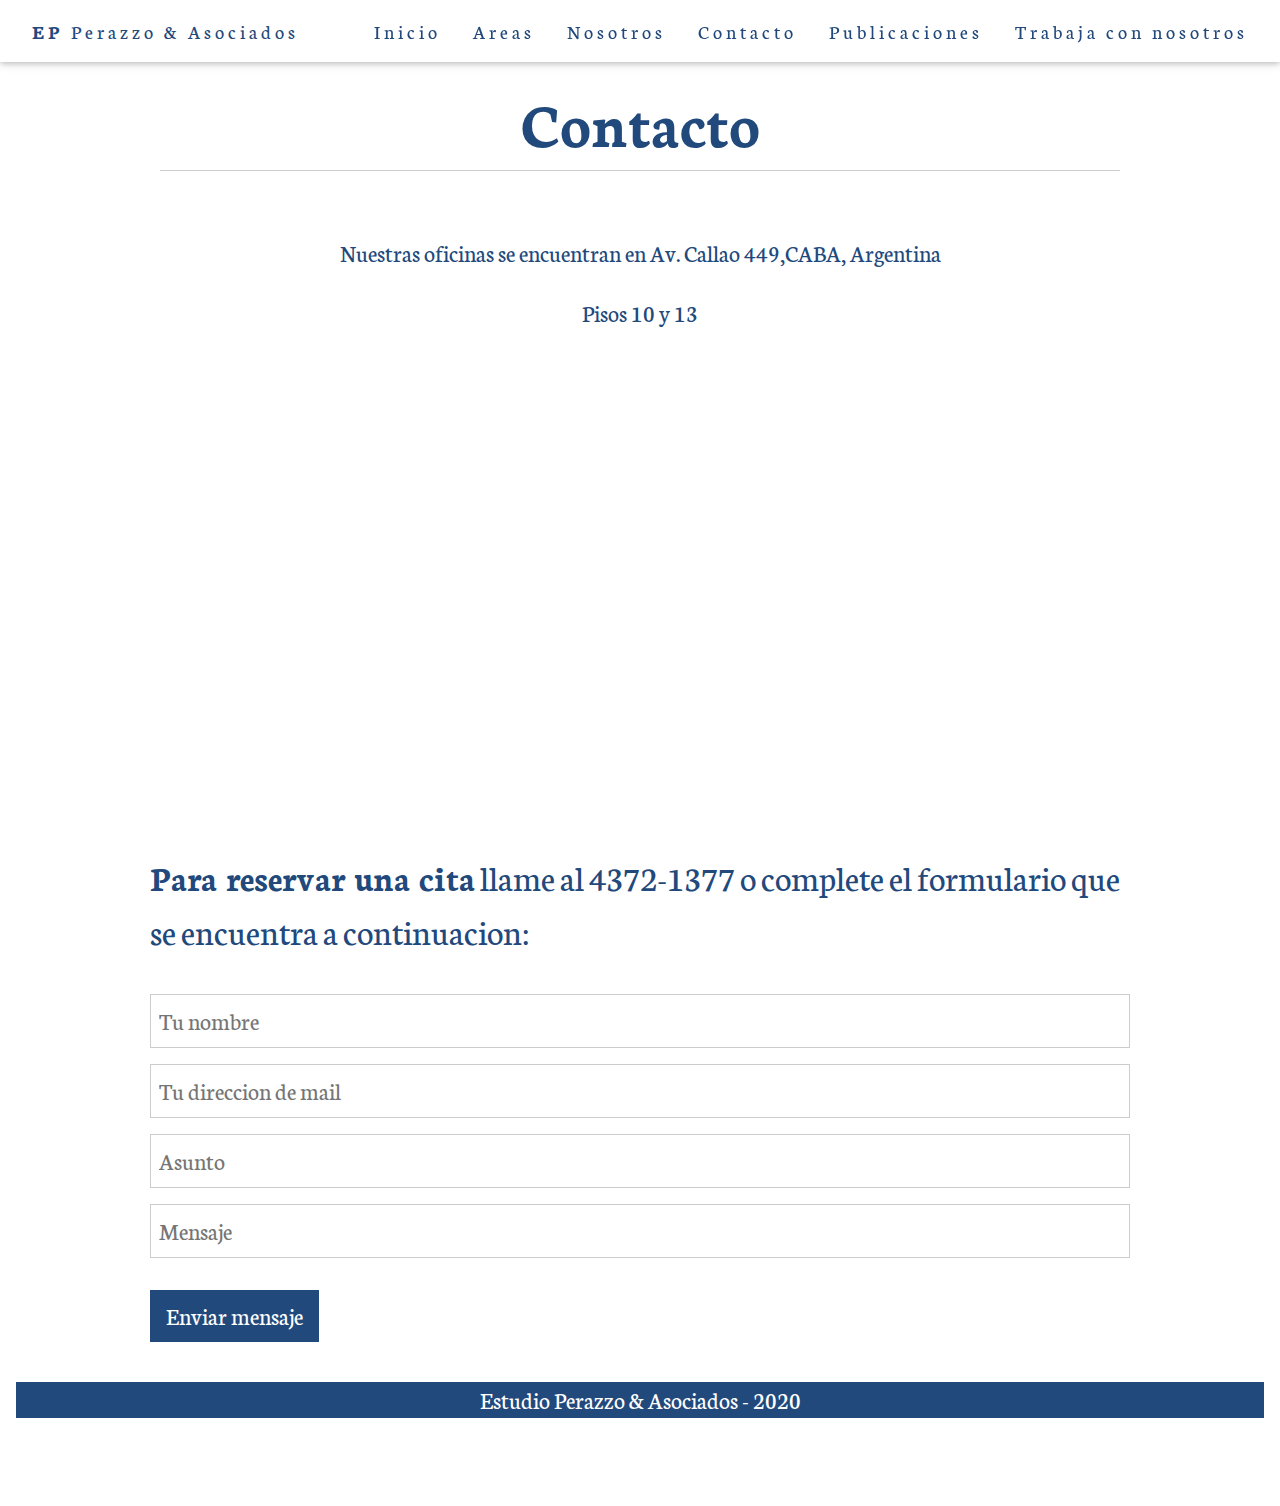
==== CONTACTO.html @ 51a2789c "nuevo archivo" ====
<!DOCTYPE html>
<html>
<title>Estudio Perazzo & Asoaciados - Contacto</title>
<meta charset="UTF-8">
<meta name="viewport" content="width=device-width, initial-scale=1">
<link rel="stylesheet" href="style.css">
<link href='https://fonts.googleapis.com/css?family=Mulish' rel='stylesheet'>
<link href='https://fonts.googleapis.com/css?family=Neuton' rel='stylesheet'>

<!-- Navbar (sit on top) -->
<div class="w3-top">
  <div class="w3-bar w3-white w3-wide w3-padding w3-card">
    <a href="index.html"class="w3-bar-item w3-button"><b>EP</b> Perazzo & Asociados</a>
    <!-- Float links to the right. Hide them on small screens -->
    <div class="w3-right w3-hide-small">
      <a href="index.html" class="w3-bar-item w3-button">Inicio</a>
      <a href="SERVICIOS.html" class="w3-bar-item w3-button">Areas</a>
      <a href="NOSOTROS.html" class="w3-bar-item w3-button">Nosotros</a>
      <a href="CONTACTO.html" class="w3-bar-item w3-button">Contacto</a>
      <a href="publicaciones.html" class="w3-bar-item w3-button">Publicaciones</a>
      <a href="TRABAJA%20CON%20NOSOTROS.html" class="w3-bar-item w3-button">Trabaja con nosotros</a>
    </div>
  </div>
</div>
<body>

<div class="w3-container w3-padding-64  w3-xlarge">
    <div class="w3-content">
      <h1 class="w3-center w3-jumbo w3-border-bottom" style="margin-bottom:64px">Contacto</h1>
      <p class="w3-center">Nuestras oficinas se encuentran en Av. Callao 449,CABA, Argentina</p>
      <p class="w3-center">Pisos 10 y 13</p>
      <iframe src="https://www.google.com/maps/embed?pb=!1m18!1m12!1m3!1d3284.0142739097687!2d-58.39434068446236!3d-34.603800565010104!2m3!1f0!2f0!3f0!3m2!1i1024!2i768!4f13.1!3m3!1m2!1s0x95bccac1a451cccb%3A0x40a023ccab36b776!2sAv.%20Callao%20449%2C%20C1022%20CABA!5e0!3m2!1ses!2sar!4v1605304870792!5m2!1ses!2sar"  width="1000" height="450" frameborder="10" style="border:0;" allowfullscreen="" aria-hidden="false" tabindex="0"></iframe>
      <p class="w3-xxlarge"><strong>Para reservar una cita</strong> llame al 4372-1377 o complete el formulario que se encuentra a continuacion:</p>
      <form action="/action_page.php" target="_blank">
        <input class="w3-input w3-border" type="text" placeholder="Tu nombre" required name="Tu nombre">
        <input class="w3-input w3-section w3-border" type="text" placeholder="Tu direccion de mail" required name="Tu direccion de mail">
        <input class="w3-input w3-section w3-border" type="text" placeholder="Asunto" required name="Asunto">
        <input class="w3-input w3-section w3-border" type="text" placeholder="Mensaje" required name="Mensaje">
        <button class="w3-button w3-center w3-bluea w3-section" type="Enviar">
          <i class="fafa-paper-plane"></i> Enviar mensaje
        </button>
      </form>
  </div>
</body>
  <!-- Footer -->
<footer class="w3-center">
  <p>Estudio Perazzo & Asociados - 2020 </p>
</footer>
---- style.css ----
html{box-sizing:border-box}*,*:before,*:after{box-sizing:inherit}
html{-ms-text-size-adjust:100%;-webkit-text-size-adjust:100%}body{margin:0}
article,aside,details,figcaption,figure,footer,header,main,menu,nav,section{display:block}summary{display:list-item}
audio,canvas,progress,video{display:inline-block}progress{vertical-align:baseline}
audio:not([controls]){display:none;height:0}[hidden],template{display:none}
a{background-color:transparent}a:active,a:hover{outline-width:0}
abbr[title]{border-bottom:none;text-decoration:underline;text-decoration:underline dotted}
b,strong{font-weight:bolder}dfn{font-style:italic}mark{background:#ff0;color:#22497C}
small{font-size:80%}sub,sup{font-size:75%;line-height:0;position:relative;vertical-align:baseline}
sub{bottom:-0.25em}sup{top:-0.5em}figure{margin:1em 40px}img{border-style:none}
code,kbd,pre,samp{font-family:monospace,monospace;font-size:1em}hr{box-sizing:content-box;height:0;overflow:visible}
button,input,select,textarea,optgroup{font:inherit;margin:0;color:#22497C;}optgroup{font-weight:bold;color:#22497C;}
button,input{overflow:visible}button,select{text-transform:none}
button,[type=button],[type=reset],[type=submit]{-webkit-appearance:button}
button::-moz-focus-inner,[type=button]::-moz-focus-inner,[type=reset]::-moz-focus-inner,[type=submit]::-moz-focus-inner{border-style:none;padding:0}
button:-moz-focusring,[type=button]:-moz-focusring,[type=reset]:-moz-focusring,[type=submit]:-moz-focusring{outline:1px dotted}
fieldset{border:1px solid #c0c0c0;margin:0 2px;padding:.35em .625em .75em}
legend{color:inherit;display:table;max-width:100%;padding:0;white-space:normal}textarea{overflow:auto}
[type=checkbox],[type=radio]{padding:0}
[type=number]::-webkit-inner-spin-button,[type=number]::-webkit-outer-spin-button{height:auto}
[type=search]{-webkit-appearance:textfield;outline-offset:-2px}
[type=search]::-webkit-search-decoration{-webkit-appearance:none}
::-webkit-file-upload-button{-webkit-appearance:button;font:inherit}
html,body{font-family:'Neuton', sans-serif;font-size:15px;color: #22497C; line-height:1.5}html{overflow-x:hidden}
h1{font-size:36px}h2{font-size:30px}h3{font-size:24px}h4{font-size:20px}h5{font-size:18px}h6{font-size:16px}.w3-serif{font-family:serif}
h1,h2,h3,h4,h5,h6{font-family:'Neuton', sans-serif;color:#22497C;font-size: 30px;font-weight:1400;margin:10px; text-align: center;}.w3-wide{letter-spacing:4px}
hr{border:0;border-top:1px solid #eee;margin:20px 0}
.w3-image{max-width:100%;height:auto}img{vertical-align:middle}a{color:inherit}
.w3-table,.w3-table-all{border-collapse:collapse;border-spacing:0;width:100%;display:table}.w3-table-all{border:1px solid #ccc}
.w3-bordered tr,.w3-table-all tr{border-bottom:1px solid #ddd}.w3-striped tbody tr:nth-child(even){background-color:#f1f1f1}
.w3-table-all tr:nth-child(odd){background-color:#fff}.w3-table-all tr:nth-child(even){background-color:#f1f1f1}
.w3-hoverable tbody tr:hover,.w3-ul.w3-hoverable li:hover{background-color:#ccc}.w3-centered tr th,.w3-centered tr td{text-align:center}
.w3-table td,.w3-table th,.w3-table-all td,.w3-table-all th{padding:8px 8px;display:table-cell;text-align:left;vertical-align:top}
.w3-table th:first-child,.w3-table td:first-child,.w3-table-all th:first-child,.w3-table-all td:first-child{padding-left:16px}
.w3-btn,.w3-button{border:none;display:inline-block;padding:8px 16px;vertical-align:middle;overflow:hidden;text-decoration:none;color: #22497C;background-color:inherit;text-align:center;cursor:pointer;white-space:nowrap}
.w3-button2{border:none;display:inline-block;margin:630px; padding:8px 16px;vertical-align:middle;overflow:hidden;text-decoration:none;color: #22497C;background-color:inherit;text-align:center;cursor:pointer;white-space:nowrap}
.w3-btn:hover{box-shadow:0 8px 16px 0 #22497C,0 6px 20px 0 #22497C}
.w3-btn,.w3-button{-webkit-touch-callout:none;-webkit-user-select:none;-khtml-user-select:none;-moz-user-select:none;-ms-user-select:none;user-select:none}   
.w3-disabled,.w3-btn:disabled,.w3-button:disabled{cursor:not-allowed;opacity:0.3}.w3-disabled *,:disabled *{pointer-events:none}
.w3-btn.w3-disabled:hover,.w3-btn:disabled:hover{box-shadow:none}
.w3-badge,.w3-tag{background-color:#22497C;color:#fff;display:inline-block;padding-left:8px;padding-right:8px;text-align:center}.w3-badge{border-radius:50%}
.w3-ul{list-style-type:none;padding:0;margin:0}.w3-ul li{padding:8px 16px;border-bottom:1px solid #ddd}.w3-ul li:last-child{border-bottom:none}
.w3-tooltip,.w3-display-container{position:relative}.w3-tooltip .w3-text{display:none}.w3-tooltip:hover .w3-text{display:inline-block}
.w3-ripple:active{opacity:0.5}.w3-ripple{transition:opacity 0s}
.w3-input{padding:8px;display:block;border:none;border-bottom:1px solid #ccc;width:100%}
.w3-select{padding:9px 0;width:100%;border:none;border-bottom:1px solid #ccc}
.w3-dropdown-click,.w3-dropdown-hover{position:relative;display:inline-block;cursor:pointer}
.w3-dropdown-hover:hover .w3-dropdown-content{display:block}
.w3-dropdown-hover:first-child,.w3-dropdown-click:hover{background-color:#ccc;color:#22497C}
.w3-dropdown-hover:hover > .w3-button:first-child,.w3-dropdown-click:hover > .w3-button:first-child{background-color:#FFFFFF;color: #22497C;}
.w3-dropdown-content{cursor:auto;color:#22497C;background-color:#fff;display:none;position:absolute;min-width:160px;margin:0;padding:0;z-index:1}
.w3-check,.w3-radio{width:24px;height:24px;position:relative;top:6px}
.w3-sidebar{height:100%;width:200px;background-color:#fff;position:fixed!important;z-index:1;overflow:auto}
.w3-bar-block .w3-dropdown-hover,.w3-bar-block .w3-dropdown-click{width:100%}
.w3-bar-block .w3-dropdown-hover .w3-dropdown-content,.w3-bar-block .w3-dropdown-click .w3-dropdown-content{min-width:100%}
.w3-bar-block .w3-dropdown-hover .w3-button,.w3-bar-block .w3-dropdown-click .w3-button{color: #22497C;width:100%;text-align:left;padding:8px 16px}
.w3-main,#main{transition:margin-left .4s}
.w3-modal{z-index:3;display:none;padding-top:100px;position:fixed;left:0;top:0;width:100%;height:100%;overflow:auto;background-color:#22497C;background-color:#22497C}
.w3-modal-content{margin:auto;background-color:#fff;position:relative;padding:0;outline:0;width:600px}
.w3-bar{width:100%;overflow:hidden}.w3-center .w3-bar{display:inline-block;width:auto}
.w3-bar .w3-bar-item{padding:8px 16px;float:left;width:auto;border:none;display:block;outline:0}
.w3-bar .w3-dropdown-hover,.w3-bar .w3-dropdown-click{position:static;float:left}
.w3-bar .w3-button{white-space:normal}
.w3-bar-block .w3-bar-item{width:100%;display:block;padding:8px 16px;text-align:left;border:none;white-space:normal;float:none;outline:0}
.w3-bar-block.w3-center .w3-bar-item{text-align:center}.w3-block{display:block;width:100%}
.w3-responsive{display:block;overflow-x:auto}
.w3-container:after,.w3-container:before,.w3-panel:after,.w3-panel:before,.w3-row:after,.w3-row:before,.w3-row-padding:after,.w3-row-padding:before,
.w3-cell-row:before,.w3-cell-row:after,.w3-clear:after,.w3-clear:before,.w3-bar:before,.w3-bar:after{content:"";display:table;clear:both}
.w3-col,.w3-half,.w3-third,.w3-twothird,.w3-threequarter,.w3-quarter{float:left;width:100%}
.w3-col.s1{width:8.33333%}.w3-col.s2{width:16.66666%}.w3-col.s3{width:24.99999%}.w3-col.s4{width:33.33333%}
.w3-col.s5{width:41.66666%}.w3-col.s6{width:49.99999%}.w3-col.s7{width:58.33333%}.w3-col.s8{width:66.66666%}
.w3-col.s9{width:74.99999%}.w3-col.s10{width:83.33333%}.w3-col.s11{width:91.66666%}.w3-col.s12{width:99.99999%}
@media (min-width:601px){.w3-col.m1{width:8.33333%}.w3-col.m2{width:16.66666%}.w3-col.m3,.w3-quarter{width:24.99999%}.w3-col.m4,.w3-third{width:33.33333%}
.w3-col.m5{width:41.66666%}.w3-col.m6,.w3-half{width:49.99999%}.w3-col.m7{width:58.33333%}.w3-col.m8,.w3-twothird{width:66.66666%}
.w3-col.m9,.w3-threequarter{width:74.99999%}.w3-col.m10{width:83.33333%}.w3-col.m11{width:91.66666%}.w3-col.m12{width:99.99999%}}
@media (min-width:993px){.w3-col.l1{width:8.33333%}.w3-col.l2{width:16.66666%}.w3-col.l3{width:24.99999%}.w3-col.l4{width:33.33333%}
.w3-col.l5{width:41.66666%}.w3-col.l6{width:49.99999%}.w3-col.l7{width:58.33333%}.w3-col.l8{width:66.66666%}
.w3-col.l9{width:74.99999%}.w3-col.l10{width:83.33333%}.w3-col.l11{width:91.66666%}.w3-col.l12{width:99.99999%}}
.w3-rest{overflow:hidden}.w3-stretch{margin-left:-16px;margin-right:-16px}
.w3-content,.w3-auto{margin-left:auto;margin-right:auto}.w3-content{max-width:980px}.w3-auto{max-width:1140px}
.w3-cell-row{display:table;width:100%}.w3-cell{display:table-cell}
.w3-cell-top{vertical-align:top}.w3-cell-middle{vertical-align:middle}.w3-cell-bottom{vertical-align:bottom}
.w3-hide{display:none!important}.w3-show-block,.w3-show{display:block!important}.w3-show-inline-block{display:inline-block!important}
@media (max-width:1205px){.w3-auto{max-width:95%}}
@media (max-width:600px){.w3-modal-content{margin:0 10px;width:auto!important}.w3-modal{padding-top:30px}
.w3-dropdown-hover.w3-mobile .w3-dropdown-content,.w3-dropdown-click.w3-mobile .w3-dropdown-content{position:relative}	
.w3-hide-small{display:none!important}.w3-mobile{display:block;width:100%!important}.w3-bar-item.w3-mobile,.w3-dropdown-hover.w3-mobile,.w3-dropdown-click.w3-mobile{text-align:center}
.w3-dropdown-hover.w3-mobile,.w3-dropdown-hover.w3-mobile .w3-btn,.w3-dropdown-hover.w3-mobile .w3-button,.w3-dropdown-click.w3-mobile,.w3-dropdown-click.w3-mobile .w3-btn,.w3-dropdown-click.w3-mobile .w3-button{color: #22497C;width:100%}}
@media (max-width:768px){.w3-modal-content{width:500px}.w3-modal{padding-top:50px}}
@media (min-width:993px){.w3-modal-content{width:900px}.w3-hide-large{display:none!important}.w3-sidebar.w3-collapse{display:block!important}}
@media (max-width:992px) and (min-width:601px){.w3-hide-medium{display:none!important}}
@media (max-width:992px){.w3-sidebar.w3-collapse{display:none}.w3-main{margin-left:0!important;margin-right:0!important}.w3-auto{max-width:100%}}
.w3-top,.w3-bottom{position:fixed;width:100%;z-index:1}.w3-top{top:0}.w3-bottom{bottom:0}
.w3-overlay{position:fixed;display:none;width:100%;height:100%;top:0;left:0;right:0;bottom:0;background-color:rgba(0,0,0,0.5);z-index:2}
.w3-display-topleft{color: #22497C;position:absolute;left:0;top:0}.w3-display-topright{color: #22497C;position:absolute;right:0;top:0}
.w3-display-bottomleft{position:absolute;left:0;bottom:0}.w3-display-bottomright{position:absolute;right:0;bottom:0}
.w3-display-middle{position:absolute;top:50%;left:50%;transform:translate(-50%,-50%);-ms-transform:translate(-50%,-50%)}
.w3-display-left{position:absolute;top:50%;left:0%;transform:translate(0%,-50%);-ms-transform:translate(-0%,-50%)}
.w3-display-right{position:absolute;top:50%;right:0%;transform:translate(0%,-50%);-ms-transform:translate(0%,-50%)}
.w3-display-topmiddle{position:absolute;left:50%;top:0;transform:translate(-50%,0%);-ms-transform:translate(-50%,0%)}
.w3-display-bottommiddle{position:absolute;left:50%;bottom:0;transform:translate(-50%,0%);-ms-transform:translate(-50%,0%)}
.w3-display-container:hover .w3-display-hover{display:block}.w3-display-container:hover span.w3-display-hover{display:inline-block}.w3-display-hover{display:none}
.w3-display-position{position:absolute}
.w3-circle{border-radius:50%}
.w3-round-small{border-radius:2px}.w3-round,.w3-round-medium{border-radius:4px}.w3-round-large{border-radius:8px}.w3-round-xlarge{border-radius:16px}.w3-round-xxlarge{border-radius:32px}
.w3-row-padding,.w3-row-padding>.w3-half,.w3-row-padding>.w3-third,.w3-row-padding>.w3-twothird,.w3-row-padding>.w3-threequarter,.w3-row-padding>.w3-quarter,.w3-row-padding>.w3-col{padding:0 8px;color: #22497C;}
.w3-container,.w3-panel{padding:0.01em 16px}.w3-panel{margin-top:16px;margin-bottom:16px}
.w3-code,.w3-codespan{font-family:Consolas,"courier new";font-size:16px}
.w3-code{width:auto;background-color:#fff;padding:8px 12px;border-left:4px solid #4CAF50;word-wrap:break-word}
.w3-codespan{color:crimson;background-color:#f1f1f1;padding-left:4px;padding-right:4px;font-size:110%}
.w3-card,.w3-card-2{box-shadow:0 2px 5px 0 rgba(0,0,0,0.16),0 2px 10px 0 rgba(0,0,0,0.12)}
.w3-card-4,.w3-hover-shadow:hover{box-shadow:0 4px 10px 0 rgba(0,0,0,0.2),0 4px 20px 0 rgba(0,0,0,0.19)}
.w3-spin{animation:w3-spin 2s infinite linear}@keyframes w3-spin{0%{transform:rotate(0deg)}100%{transform:rotate(359deg)}}
.w3-animate-fading{animation:fading 10s infinite}@keyframes fading{0%{opacity:0}50%{opacity:1}100%{opacity:0}}
.w3-animate-opacity{animation:opac 1.8s}@keyframes opac{from{opacity:0} to{opacity:1}}
.w3-animate-top{position:relative;animation:animatetop 0.4s}@keyframes animatetop{from{top:-300px;opacity:0} to{top:0;opacity:1}}
.w3-animate-left{position:relative;animation:animateleft 0.4s}@keyframes animateleft{from{left:-300px;opacity:0} to{left:0;opacity:1}}
.w3-animate-right{position:relative;animation:animateright 0.4s}@keyframes animateright{from{right:-300px;opacity:0} to{right:0;opacity:1}}
.w3-animate-bottom{position:relative;animation:animatebottom 0.4s}@keyframes animatebottom{from{bottom:-300px;opacity:0} to{bottom:0;opacity:1}}
.w3-animate-zoom {animation:animatezoom 0.6s}@keyframes animatezoom{from{transform:scale(0)} to{transform:scale(1)}}
.w3-animate-input{transition:width 0.4s ease-in-out}.w3-animate-input:focus{width:100%!important}
.w3-opacity,.w3-hover-opacity:hover{opacity:0.60}.w3-opacity-off,.w3-hover-opacity-off:hover{opacity:1}
.w3-opacity-max{opacity:0.25}.w3-opacity-min{opacity:0.75}
.w3-greyscale-max,.w3-grayscale-max,.w3-hover-greyscale:hover,.w3-hover-grayscale:hover{filter:grayscale(100%)}
.w3-greyscale,.w3-grayscale{filter:grayscale(75%)}.w3-greyscale-min,.w3-grayscale-min{filter:grayscale(50%)}
.w3-sepia{filter:sepia(75%)}.w3-sepia-max,.w3-hover-sepia:hover{filter:sepia(100%)}.w3-sepia-min{filter:sepia(50%)}
.w3-tiny{font-size:10px!important}.w3-small{font-size:12px!important}.w3-medium{font-size:15px!important}.w3-large{font-size:18px!important}
.w3-xlarge{font-size:24px!important}.w3-xxlarge{font-size:36px!important}.w3-xxxlarge{font-size:48px!important}.w3-jumbo{font-size:64px!important}
.w3-left-align{text-align:left!important}.w3-right-align{text-align:right!important}.w3-justify{text-align:justify!important}.w3-center{text-align:center!important}
.w3-border-0{border:0!important}.w3-border{border:1px solid #ccc!important}
.w3-border-top{border-top:1px solid #ccc!important}.w3-border-bottom{border-bottom:1px solid #ccc!important}
.w3-border-left{border-left:1px solid #ccc!important}.w3-border-right{border-right:1px solid #ccc!important}
.w3-topbar{border-top:6px solid #ccc!important}.w3-bottombar{border-bottom:6px solid #ccc!important}
.w3-leftbar{border-left:6px solid #ccc!important}.w3-rightbar{border-right:6px solid #ccc!important}
.w3-section,.w3-code{margin-top:16px!important;margin-bottom:16px!important}
.w3-margin{margin:16px!important}.w3-margin-top{margin-top:16px!important}.w3-margin-bottom{ margin-bottom:16px!important}
.w3-margin-left{margin-left:16px!important}.w3-margin-right{margin-right:16px!important}
.w3-padding-small{padding:4px 8px!important}.w3-padding{padding:8px 16px!important}.w3-padding-large{padding:12px 24px!important}
.w3-padding-16{padding-top:16px!important;padding-bottom:16px!important}.w3-padding-24{padding-top:24px!important;padding-bottom:24px!important}
.w3-padding-32{padding-top:32px!important;padding-bottom:32px!important}.w3-padding-48{padding-top:48px!important;padding-bottom:48px!important}
.w3-padding-64{padding-top:64px!important;padding-bottom:64px!important}
.w3-left{float:left!important}.w3-right{float:right!important}
.w3-button:hover{color:#22497C!important;background-color:#FFFFFF!important}
.w3-transparent,.w3-hover-none:hover{background-color:transparent!important}
.w3-hover-none:hover{box-shadow:none!important}
/* Colors */
.w3-blue,.w3-hover-blue:hover{color:#fff!important;background-color:#22497C!important}
.w3-bluea,.w3-hover-bluea:hover{color:#fff!important;background-color:#22497C!important}
.w3-brown,.w3-hover-brown:hover{color:#fff!important;background-color:#795548!important}
.w3-blue-grey,.w3-hover-blue-grey:hover,.w3-blue-gray,.w3-hover-blue-gray:hover{color:#fff!important;background-color:#607d8b!important}
.w3-green,.w3-hover-green:hover{color:#fff!important;background-color:#4CAF50!important}
.w3-indigo,.w3-hover-indigo:hover{color:#fff!important;background-color:#3f51b5!important}
.w3-deep-orange,.w3-hover-deep-orange:hover{color:#fff!important;background-color:#ff5722!important}
.w3-pink,.w3-hover-pink:hover{color:#fff!important;background-color:#e91e63!important}
.w3-purple,.w3-hover-purple:hover{color:#fff!important;background-color:#9c27b0!important}
.w3-deep-purple,.w3-hover-deep-purple:hover{color:#fff!important;background-color:#673ab7!important}
.w3-red,.w3-hover-red:hover{color:#fff!important;background-color:#f44336!important}
.w3-sand,.w3-hover-sand:hover{color:#000!important;background-color:#fdf5e6!important}
.w3-teal,.w3-hover-teal:hover{color:#fff!important;background-color:#009688!important}
.w3-white,.w3-hover-white:hover{color:#000!important;background-color:#fff!important}
.w3-black,.w3-hover-black:hover{color:#fff!important;background-color:#000!important}
.w3-grey,.w3-hover-grey:hover,.w3-gray,.w3-hover-gray:hover{color:#000!important;background-color:#9e9e9e!important}
.w3-light-grey,.w3-hover-light-grey:hover,.w3-light-gray,.w3-hover-light-gray:hover{color:#000!important;background-color:#f1f1f1!important}
.w3-dark-grey,.w3-hover-dark-grey:hover,.w3-dark-gray,.w3-hover-dark-gray:hover{color:#fff!important;background-color:#616161!important}
.w3-pale-red,.w3-hover-pale-red:hover{color:#000!important;background-color:#ffdddd!important}
.w3-pale-green,.w3-hover-pale-green:hover{color:#000!important;background-color:#ddffdd!important}
.w3-pale-yellow,.w3-hover-pale-yellow:hover{color:#000!important;background-color:#ffffcc!important}
.w3-pale-blue,.w3-hover-pale-blue:hover{color:#000!important;background-color:#ddffff!important}
.w3-text-sand,.w3-hover-text-sand:hover{color:#fdf5e6!important}
.w3-text-white,.w3-hover-text-white:hover{color:#fff!important}
.w3-text-black,.w3-hover-text-black:hover{color:#000!important}
.w3-text-grey,.w3-hover-text-grey:hover,.w3-text-gray,.w3-hover-text-gray:hover{color:#757575!important}
.w3-text-light-grey,.w3-hover-text-light-grey:hover,.w3-text-light-gray,.w3-hover-text-light-gray:hover{color:#f1f1f1!important}
.w3-text-dark-grey,.w3-hover-text-dark-grey:hover,.w3-text-dark-gray,.w3-hover-text-dark-gray:hover{color:#3a3a3a!important}
.w3-border-sand,.w3-hover-border-sand:hover{border-color:#fdf5e6!important}
.w3-border-white,.w3-hover-border-white:hover{border-color:#fff!important}
.w3-border-black,.w3-hover-border-black:hover{border-color:#000!important}
.w3-border-grey,.w3-hover-border-grey:hover,.w3-border-gray,.w3-hover-border-gray:hover{border-color:#9e9e9e!important}
.w3-border-light-grey,.w3-hover-border-light-grey:hover,.w3-border-light-gray,.w3-hover-border-light-gray:hover{border-color:#f1f1f1!important}
.w3-border-dark-grey,.w3-hover-border-dark-grey:hover,.w3-border-dark-gray,.w3-hover-border-dark-gray:hover{border-color:#616161!important}
.w3-border-pale-red,.w3-hover-border-pale-red:hover{border-color:#ffe7e7!important}.w3-border-pale-green,.w3-hover-border-pale-green:hover{border-color:#e7ffe7!important}
.w3-border-pale-yellow,.w3-hover-border-pale-yellow:hover{border-color:#ffffcc!important}.w3-border-pale-blue,.w3-hover-border-pale-blue:hover{border-color:#e7ffff!important}


* {box-sizing: border-box;}
body {font-family: 'Neuton', sans-serif; font-size: 20px;color: #22497C}
.mySlides {display: none;}
img {vertical-align: middle;}

/* Slideshow container */
.slideshow-container {
  max-width: 100px;
  position: relative;
}

/* Caption text */
.text {
  color: #FFFFFF;
  font-size: 50px;
  font-family: 'Neuton', sans-serif;
  padding: 8px 12px;
  position: absolute;
  bottom: 60px;
  top: 150px; 
  width: 100%;
  text-align: justify;
  align-content: justify;
  -webkit-text-stroke-width: 0.5px;
-webkit-text-stroke-color: #FFFFFF;
}


/* Number text (1/3 etc) */
.numbertext {
  color: transparent;
  font-size: 12px;
  padding: 8px 12px;
  position: absolute;
  top: 0;
}

/* The dots/bullets/indicators */
.dot {
  height: 15px;
  width: 15px;
  margin: 0 2px;
  background-color: #bbb;
  border-radius: 50%;
  display: inline-block;
  transition: background-color 0.10s ease;
}

.active {
  background-color: #717171;
}

/* Fading animation */
.fade {
  -webkit-animation-name: fade;
  -webkit-animation-duration: 1.5s;
  animation-name: fade;
  animation-duration: 1.5s;
}

@-webkit-keyframes fade {
  from {opacity: .4} 
  to {opacity: 1}
}

@keyframes fade {
  from {opacity: .4} 
  to {opacity: 1}
}

/* On smaller screens, decrease text size */
@media only screen and (max-width: 300px) {
  .text {font-size: 11px}
}

.fa {
    padding: 20px;
    font-size: 30px;
    width: 50px;
    text-align: center;
    text-decoration: none;
    margin: 5px 2px;
  }
  
  .fa:hover {
      opacity: 0.7;
  }
  
  .fa-facebook {
    background: #3B5998;
    color: white;
  }
  
  .fa-twitter {
    background: #55ACEE;
    color: white;
  }
  
  .fa-google {
    background: #dd4b39;
    color: white;
  }
  
  .fa-linkedin {
    background: #007bb5;
    color: white;
  }
  
  
  footer {
    text-align: center;
    background-color:#22497C;
    color: white;
    
  }
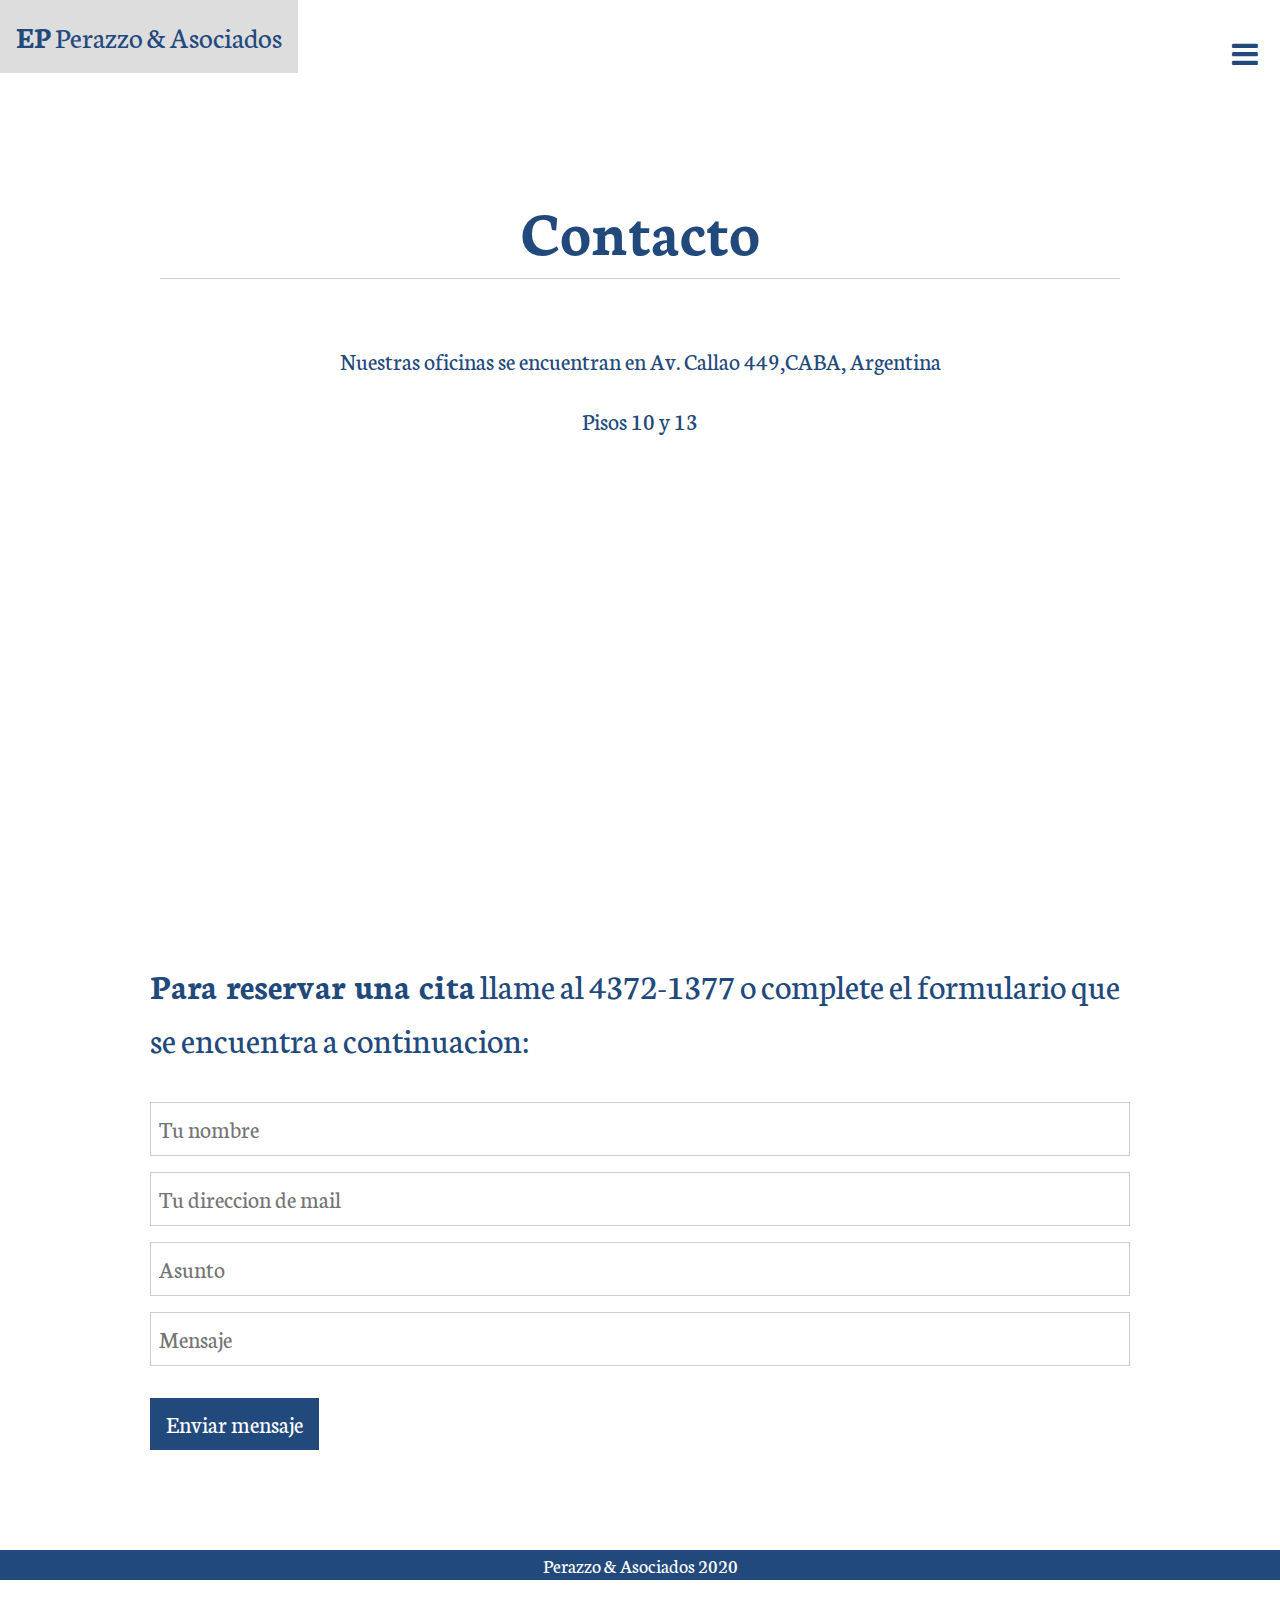
==== commit bd205395: "updated" ====
--- a/CONTACTO.html
+++ b/CONTACTO.html
@@ -6,13 +6,18 @@
 <link rel="stylesheet" href="style.css">
 <link href='https://fonts.googleapis.com/css?family=Mulish' rel='stylesheet'>
 <link href='https://fonts.googleapis.com/css?family=Neuton' rel='stylesheet'>
+<meta name="viewport" content="width=device-width, initial-scale=1.0">
+<meta name="viewport" content="width=device-width, initial-scale=1">
+<link rel="stylesheet" href="https://cdnjs.cloudflare.com/ajax/libs/font-awesome/4.7.0/css/font-awesome.min.css">
 
-<!-- Navbar (sit on top) -->
-<div class="w3-top">
-  <div class="w3-bar w3-white w3-wide w3-padding w3-card">
-    <a href="index.html"class="w3-bar-item w3-button"><b>EP</b> Perazzo & Asociados</a>
-    <!-- Float links to the right. Hide them on small screens -->
-    <div class="w3-right w3-hide-small">
+
+
+
+
+  <!-- Top Navigation Menu -->
+  <div class="topnav">
+    <a href="index.html" class="active"><b>EP</b> Perazzo & Asociados</a>
+    <div id="myLinks">
       <a href="index.html" class="w3-bar-item w3-button">Inicio</a>
       <a href="SERVICIOS.html" class="w3-bar-item w3-button">Areas</a>
       <a href="NOSOTROS.html" class="w3-bar-item w3-button">Nosotros</a>
@@ -20,11 +25,24 @@
       <a href="publicaciones.html" class="w3-bar-item w3-button">Publicaciones</a>
       <a href="TRABAJA%20CON%20NOSOTROS.html" class="w3-bar-item w3-button">Trabaja con nosotros</a>
     </div>
+    <a href="javascript:void(0);" class="icon" onclick="myFunction()">
+      <i class="fa fa-bars"></i>
+    </a>
   </div>
-</div>
-<body>
 
-<div class="w3-container w3-padding-64  w3-xlarge">
+
+<script>
+function myFunction() {
+  var x = document.getElementById("myLinks");
+  if (x.style.display === "block") {
+    x.style.display = "none";
+  } else {
+    x.style.display = "block";
+  }
+}
+</script>
+
+  <div class="w3-container w3-padding-64  w3-xlarge">
     <div class="w3-content">
       <h1 class="w3-center w3-jumbo w3-border-bottom" style="margin-bottom:64px">Contacto</h1>
       <p class="w3-center">Nuestras oficinas se encuentran en Av. Callao 449,CABA, Argentina</p>
@@ -40,9 +58,10 @@
           <i class="fafa-paper-plane"></i> Enviar mensaje
         </button>
       </form>
-  </div>
-</body>
-  <!-- Footer -->
-<footer class="w3-center">
-  <p>Estudio Perazzo & Asociados - 2020 </p>
-</footer>
+  </div>  
+
+
+</div>
+<footer><div class="footer">
+  <p>Perazzo & Asociados 2020</p></footer>
+</html>--- a/style.css
+++ b/style.css
@@ -297,3 +297,93 @@
     color: white;
     
   }  
+  
+  [class*="col-"] {
+    float: left;
+    padding: 15px;
+  }
+  /* For mobile phones: */
+[class*="col-"] {
+  width: 100%;
+}
+
+@media only screen and (min-width: 600px) {
+  /* For tablets: */
+  .col-s-1 {width: 8.33%;}
+  .col-s-2 {width: 16.66%;}
+  .col-s-3 {width: 25%;}
+  .col-s-4 {width: 33.33%;}
+  .col-s-5 {width: 41.66%;}
+  .col-s-6 {width: 50%;}
+  .col-s-7 {width: 58.33%;}
+  .col-s-8 {width: 66.66%;}
+  .col-s-9 {width: 75%;}
+  .col-s-10 {width: 83.33%;}
+  .col-s-11 {width: 91.66%;}
+  .col-s-12 {width: 100%;}
+}
+@media only screen and (min-width: 768px) {
+  /* For desktop: */
+  .col-1 {width: 8.33%;}
+  .col-2 {width: 16.66%;}
+  .col-3 {width: 25%;}
+  .col-4 {width: 33.33%;}
+  .col-5 {width: 41.66%;}
+  .col-6 {width: 50%;}
+  .col-7 {width: 58.33%;}
+  .col-8 {width: 66.66%;}
+  .col-9 {width: 75%;}
+  .col-10 {width: 83.33%;}
+  .col-11 {width: 91.66%;}
+  .col-12 {width: 100%;}
+}
+.footer {
+  position: bottom;
+  left: 0;
+  bottom: 0;
+  width: 100%;
+  background-color: #22497C;
+  color: white;
+  text-align: center;
+}
+.mobile-container {
+  max-width: 480px;
+  margin: auto;
+  background-color: #22497C;
+  height: 500px;
+  color: #22497C;
+  border-radius: 10px;
+}
+
+.topnav {
+  overflow: hidden;
+  background-color: white;
+  position: relative;
+}
+
+.topnav #myLinks {
+  display: none;
+}
+
+.topnav a {
+  float: left;
+  color: #22497C;
+  padding: 14px 16px;
+  text-decoration: none;
+  font-size: 30px;
+}
+
+.topnav a.icon {
+  float: right;
+}
+
+.topnav a:hover {
+  background-color: #ddd;
+  color: #22497C;
+}
+
+.active {
+  background-color: transparent;
+  color: #22497C;
+}
+
